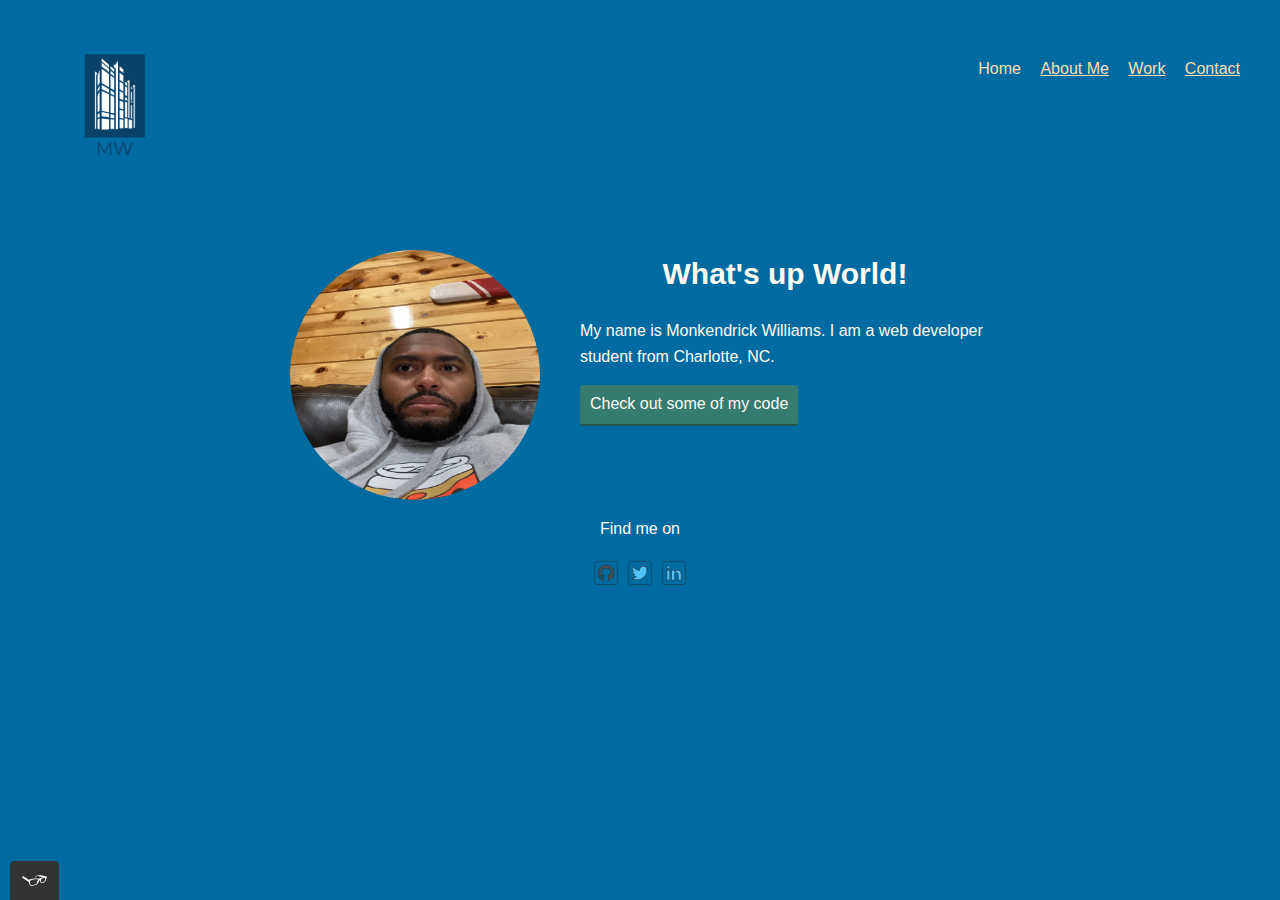
==== index.html @ 3ca0c472 "minor update" ====
<!DOCTYPE html>

<html lang='en'>

<head>
  <meta charset="utf-8">
  <title>Monkendrick Williams - Portfolio</title>
  <link rel='shortcut icon' href='img/firsticon.png'>
  <link rel="stylesheet" type="text/css" href="css/normalize.css">
  <link href="https://fonts.googleapis.com/css2?family=Trispace:wght@100&display=swap" rel="stylesheet">
  <link rel="stylesheet" type="text/css" href="css/styles.production.css">
  <meta name="viewport" content="width=device-width, initial-scale=1">
</head>

<body>

  <header class="page-header">
    <!--My logo will go here-->
    <img src="img/newlogo.png" alt="MW, initials of Monkendrick Williams" class="page-header__item" width="150"
      height="150">
    <nav class="main-navigation page-header__item">
      <ul role="menubar" class="navigation-list">
        <li role="presentation">
          <a href="index.html" role="menuitem" class="navigation-list__item navigation-list__item--active">Home</a>
        </li>
        <li role="presentation">
          <a href="aboutme.html" role="menuitem" class="navigation-list__item">About Me</a>
        </li>
        <li role="presentation">
          <a href="work.html" role="menuitem" class="navigation-list__item navigation-list__item__item">Work</a>
        </li>
        <li role="presentation">
          <a href="contact.html" role="menuitem" class="navigation-list__item">Contact</a>
        </li>
      </ul>
    </nav>
  </header>

  <div class="profile">
    <!--My photo will go here-->
    <img src="img/profile.jpeg" class="profile__portrait" alt="A personal photo of Monkendrick Williams" width="150"
      height="150">
    <h1>What's up World!</h1>
    <p>
      My name is Monkendrick Williams. I am a <span>web</span> developer student from Charlotte, NC.
    </p>
    <button type="button" onclick="window.location.href='work.html';">Check out some of my code</button>

  </div>


  <br />

  <footer class="page-footer">
    <p>Find me on</p>
    <div class="social-media">
      <a target="_blank" href="https://github.com/mcompass11"><img src="img/github_icon.svg" alt="Github"></a>
      <a target="_blank" href="https://twitter.com/MonkendrickW"><img src="img/twitter_icon.svg" alt="Twitter"></a>
      <a target="_blank" href="https://www.linkedin.com/in/monkendrick-williams-b6170ba2/"><img
          src="img/linkedin_icon.svg" alt="LinkedIn"></a>
    </div>
  </footer>
  <br />
  <br />
  <script src="tota11y.js"></script>
</body>

</html>
---- css/styles.production.css ----
/*
* Prefixed by https://autoprefixer.github.io
* PostCSS: v7.0.29,
* Autoprefixer: v9.7.6
* Browsers: last 4 version
*/

body {
    background-color: #006ba1;
    font-family: 'Lato', sans-serif;
    font-weight: 400;
    font-size: 16px;
    line-height: 1.6;
    color: #FFFAF0;
}

h1 {
    text-align: center;
    font-size: 30px;
    font-weight: 700;
}

h2 {
    font-size: 24px;
    font-weight: 700;
}

h3 {
    font-size: 18px;
    font-weight: 700;
}

a {
    color: #FFDEAD;
}

a:visited {
    /* visited link */
    color: #EEE8AA;
}

a:hover, a:focus {
    /* No underlining when hovering over a link */
    text-decoration: none;
}

a:active {
    /* selected link */
    color: #4B0082;
}

button {
    border: none;
    display: inline-block;
    font-family: inherit;
    background-color: #357b70;
    color: #FFFAF0;
    text-decoration: none;
    padding: 10px;
    border-radius: 3px;
    border-bottom: 2px solid rgba(0,0,0,0.3);
    -webkit-transition: 0.2s opacity;
    -o-transition: 0.2s opacity;
    transition: 0.2s opacity;
}

.button {
    border: none;
    display: inline-block;
    font-family: inherit;
    background-color: #357b70;
    color: #FFFAF0;
    text-decoration: none;
    padding: 10px;
    border-radius: 3px;
    border-bottom: 2px solid rgba(0,0,0,0.3);
    -webkit-transition: 0.2s opacity;
    -o-transition: 0.2s opacity;
    transition: 0.2s opacity;
}

.CV-button {
    border: none;
    display: inline-block;
    font-family: inherit;
    background-color: #357b70;
    color: #FFFAF0;
    text-decoration: none;
    padding: 10px;
    border-radius: 3px;
    border-bottom: 2px solid rgba(0,0,0,0.3);
    -webkit-transition: 0.2s opacity;
    -o-transition: 0.2s opacity;
    transition: 0.2s opacity;
}

button:hover,
button:focus,
.button:hover,
.button:focus,
.CV-button:hover,
.CV-button:focus {
    cursor: pointer;
    opacity: 0.8
}

.button_secondary {
    background-color: #e0b354;
    color: #2b2b2b;
}

.CV--button {
    position: relative;
    top: 10px;
    left: 380px;
}

.navigation-list__item--active {
    text-decoration: none;
}

.profile__portrait {
    float: left;
    width: 250px;
    height: 250px;
    margin-right: 40px;
    border-radius: 50%;
}

.page-footer {
    clear: both;
    display: -webkit-box;
    display: -ms-flexbox;
    display: flex;
    -webkit-box-orient: vertical;
    -webkit-box-direction: normal;
        -ms-flex-direction: column;
            flex-direction: column;
    text-align: center;
}

.profile {
    max-width: 700px;
    margin: 0 auto;
}

* {
    -webkit-box-sizing: border-box;
            box-sizing: border-box;
}

.page-header {
    display: -webkit-box;
    display: -ms-flexbox;
    display: flex;
    width: 100%;
    padding: 20px;
}

.page-header__item {
    margin: 20px 20px;
    -webkit-box-flex: 0;
        -ms-flex: 0 1 150px;
            flex: 0 1 150px;
}

.page-header__item:last-child {
    -webkit-box-flex: 1;
        -ms-flex-positive: 1;
            flex-grow: 1;
    text-align: right;
}

.navigation-list {
    list-style-type: none;
}

.navigation-list li {
    display: inline-block;
    margin-left: 15px;
}

.grid {
    display: -ms-grid;
    display: grid;
    -ms-grid-columns: 1fr 50px 1fr;
    grid-template-columns: 1fr 1fr;
    grid-gap: 50px;
    text-align: center;
    margin: 0 auto;
}

.grid__item {
    background-color: lightgray;
    width: 200px;
    min-height: auto;
    margin: 0;
}

.work--section {
    display: -webkit-box;
    display: -ms-flexbox;
    display: flex;
    width: 100%;
    padding: 10px;
}

.aboutme {
    text-align: center;
}.about--table {
    margin: auto;
    text-align: center;
    -ms-flex-item-align: center;
        -ms-grid-row-align: center;
        align-self: center;
}

.berlin-illustration {
    position: relative;
    top: 10px;
    left: 200px;

}

@media all and (max-width: 500px) {
    .grid {
        -ms-grid-columns: 1fr;
        grid-template-columns: 1fr;
        grid-gap: 10px;
    }
    .grid__item:last-child {
        grid-column: auto / auto;
        grid-row: auto / auto;
    }
    h1 {
        font-size: 15px;
    }
}
@media all and (min-width: 500px) and (max-width:750px) {
    .grid {
        -ms-grid-columns: 1fr 10px 1fr;
        grid-template-columns: 1fr 1fr;
        grid-gap: 10px;
    }
    .grid__item:last-child {
        grid-column: auto / auto;
        grid-row: auto / auto;
    }
    h1 {
        font-size: 15px;
    }
}
@media all and (max-width: 750px){
    /* shared code */
}
@media all and (max-width: 500px) {
    .grid {
        -ms-grid-columns: 1fr;
        grid-template-columns: 1fr;
    }
}
@media all and (min-width: 500px) and (max-width: 750px){
    .grid {
        -ms-grid-columns: 1fr 10px 1fr;
        grid-template-columns: 1fr 1fr;
    }
}
@media all and (max-width: 750px) {
    .grid {
        grid-gap: 10px;
    }
    .grid__item:last-child {
        grid-column: auto / auto;
        grid-row: auto / auto;
    }
    h1 {
        font-size: 15px;
    }
}

@-webkit-keyframes color-change {
    0% {
        fill: #edc655;
    }
    50% {
        fill: #fcffad;
    }
    100% {
        fill: #f76414;
    }
}

@keyframes color-change {
    0% {
        fill: #edc655;
    }
    50% {
        fill: #fcffad;
    }
    100% {
        fill: #f76414;
    }
}

.sun {
    /* animation: duration color-change interation-change direction timing-function */
    -webkit-animation: 4s color-change infinite alternate linear;
            animation: 4s color-change infinite alternate linear;
}

@-webkit-keyframes cloud-move {
    from {
        -webkit-transform: translate(0, 50px);
                transform: translate(0, 50px);
    }
    to {
        -webkit-transform: translate(200px, 50px);
                transform: translate(200px, 50px);
    }
}

@keyframes cloud-move {
    from {
        -webkit-transform: translate(0, 50px);
                transform: translate(0, 50px);
    }
    to {
        -webkit-transform: translate(200px, 50px);
                transform: translate(200px, 50px);
    }
}

.cloud-front {
    -webkit-animation: 30s cloud-move infinite alternate linear;
            animation: 30s cloud-move infinite alternate linear;
}

@-webkit-keyframes cloud-move-reverse {
    from {
        -webkit-transform: translate(446px, 48px);
                transform: translate(446px, 48px);
    }
    to {
        -webkit-transform: translate(100px, 48px);
                transform: translate(100px, 48px);
    }
}

@keyframes cloud-move-reverse {
    from {
        -webkit-transform: translate(446px, 48px);
                transform: translate(446px, 48px);
    }
    to {
        -webkit-transform: translate(100px, 48px);
                transform: translate(100px, 48px);
    }
}

.cloud-back {
    -webkit-animation: 34s cloud-move-reverse infinite alternate linear;
            animation: 34s cloud-move-reverse infinite alternate linear;
}
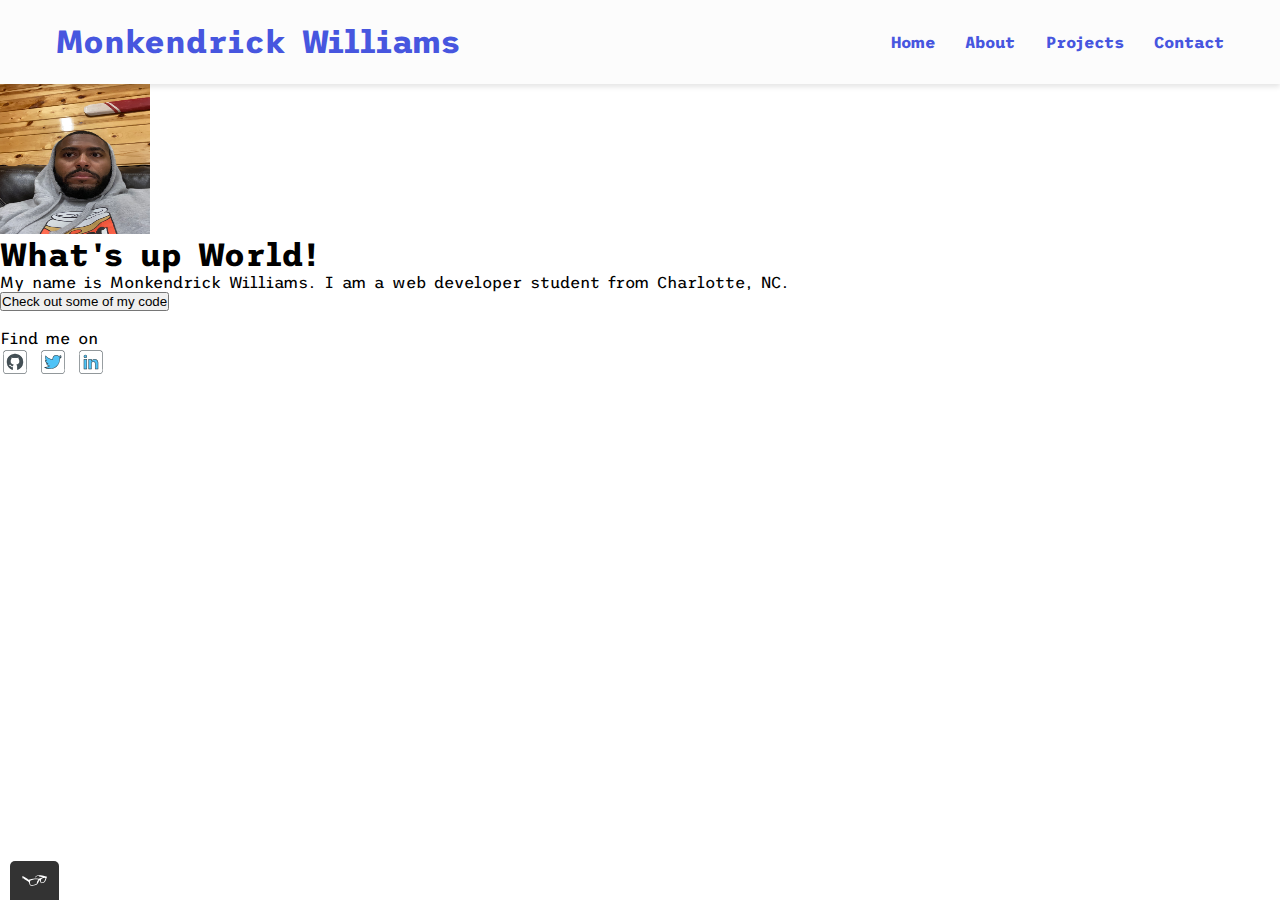
==== commit 045b6d88: "recreated navbar" ====
--- a/index.html
+++ b/index.html
@@ -4,37 +4,35 @@
 
 <head>
   <meta charset="utf-8">
-  <title>Monkendrick Williams - Portfolio</title>
+  <meta name="viewport" content="width=device-width, initial-scale=1">
   <link rel='shortcut icon' href='img/firsticon.png'>
-  <link rel="stylesheet" type="text/css" href="css/normalize.css">
+  <link rel="stylesheet" type="text/css" href="css/styles.css">
   <link href="https://fonts.googleapis.com/css2?family=Trispace:wght@100&display=swap" rel="stylesheet">
-  <link rel="stylesheet" type="text/css" href="css/styles.production.css">
-  <meta name="viewport" content="width=device-width, initial-scale=1">
+  <title>Monkendrick Williams | Web Developer</title>
 </head>
 
 <body>
-
-  <header class="page-header">
-    <!--My logo will go here-->
-    <img src="img/newlogo.png" alt="MW, initials of Monkendrick Williams" class="page-header__item" width="150"
-      height="150">
-    <nav class="main-navigation page-header__item">
-      <ul role="menubar" class="navigation-list">
-        <li role="presentation">
-          <a href="index.html" role="menuitem" class="navigation-list__item navigation-list__item--active">Home</a>
-        </li>
-        <li role="presentation">
-          <a href="aboutme.html" role="menuitem" class="navigation-list__item">About Me</a>
-        </li>
-        <li role="presentation">
-          <a href="work.html" role="menuitem" class="navigation-list__item navigation-list__item__item">Work</a>
-        </li>
-        <li role="presentation">
-          <a href="contact.html" role="menuitem" class="navigation-list__item">Contact</a>
-        </li>
-      </ul>
-    </nav>
-  </header>
+  <!--Navbar-->
+  <nav>
+    <h1>Monkendrick Williams</h1>
+    <ul role="menubar" class="navigation">
+      <li role="presentation">
+        <a href="index.html" role="menuitem" class="nav-link">Home</a>
+      </li>
+      <li role="presentation">
+        <a href="aboutme.html" role="menuitem" class="nav-link">About</a>
+      </li>
+      <li role="presentation">
+        <a href="work.html" role="menuitem" class="nav-link">Projects</a>
+      </li>
+      <li role="presentation">
+        <a href="contact.html" role="menuitem" class="nav-link">Contact</a>
+      </li>
+    </ul>
+    <button class="burger-menu" id="burger-menu">
+      <ion-icon class="bars" name="menu-outline"></ion-icon>
+    </button>
+  </nav>
 
   <div class="profile">
     <!--My photo will go here-->
@@ -44,7 +42,7 @@
     <p>
       My name is Monkendrick Williams. I am a <span>web</span> developer student from Charlotte, NC.
     </p>
-    <button type="button" onclick="window.location.href='work.html';">Check out some of my code</button>
+    <button type="button" onclick="window.location.href='aboutme.html';">Check out some of my code</button>
 
   </div>
 
--- a/css/styles.css
+++ b/css/styles.css
@@ -0,0 +1,89 @@
+@import url("https://fonts.googleapis.com/css2?family=Trispace:wght@100&display=swap");
+
+:root {
+  --font-family: "Trispace", sans-serf;
+  --normal-font: 400;
+  --bold-font: 700;
+  --bolder-font: 900;
+  --bg-color: #fcfcfc;
+  --primary-color: #4756df;
+  --secondary-color: #ff7235;
+  --primary-shadow: #8b8eaf;
+  --secondary-shadow: #a17a69;
+  --bottom-margin: 0.5rem;
+  --bottom-margin-2: 1rem;
+  --line-height: 1.7rem;
+  --transition: 0.3s;
+}
+
+html {
+  scroll-behavior: smooth;
+}
+
+* {
+  margin: 0;
+  padding: 0;
+  box-sizing: border-box;
+}
+
+ul {
+  list-style-type: none;
+}
+
+a {
+  text-decoration: none;
+  color: var(--primary-color);
+}
+
+a:hover {
+  color: var(--secondary-color);
+}
+
+body {
+  font-family: var(--font-family);
+}
+
+nav {
+  position: sticky;
+  top: 0;
+  left: 0;
+  z-index: 1;
+  display: flex;
+  align-items: center;
+  justify-content: space-between;
+  padding: 1.5rem 3.5rem;
+  background-color: var(--bg-color);
+  box-shadow: 0 3px 5px rgba(0, 0, 0, 0.1);
+}
+
+nav h1 {
+  color: var(--primary-color);
+}
+
+nav a {
+  color: var(--primary-color);
+  transition: var(--transition);
+}
+
+nav a:hover {
+  color: var(--secondary-color);
+  border-bottom: 2px solid var(--secondary-color);
+}
+
+nav ul {
+  display: flex;
+  gap: 1.9rem;
+}
+
+nav ul li {
+  font-weight: var(--bold-font);
+}
+
+.burger-menu {
+  color: var(--primary-color);
+  font-size: 2rem;
+  border: 0;
+  background-color: transparent;
+  cursor: pointer;
+  display: none;
+}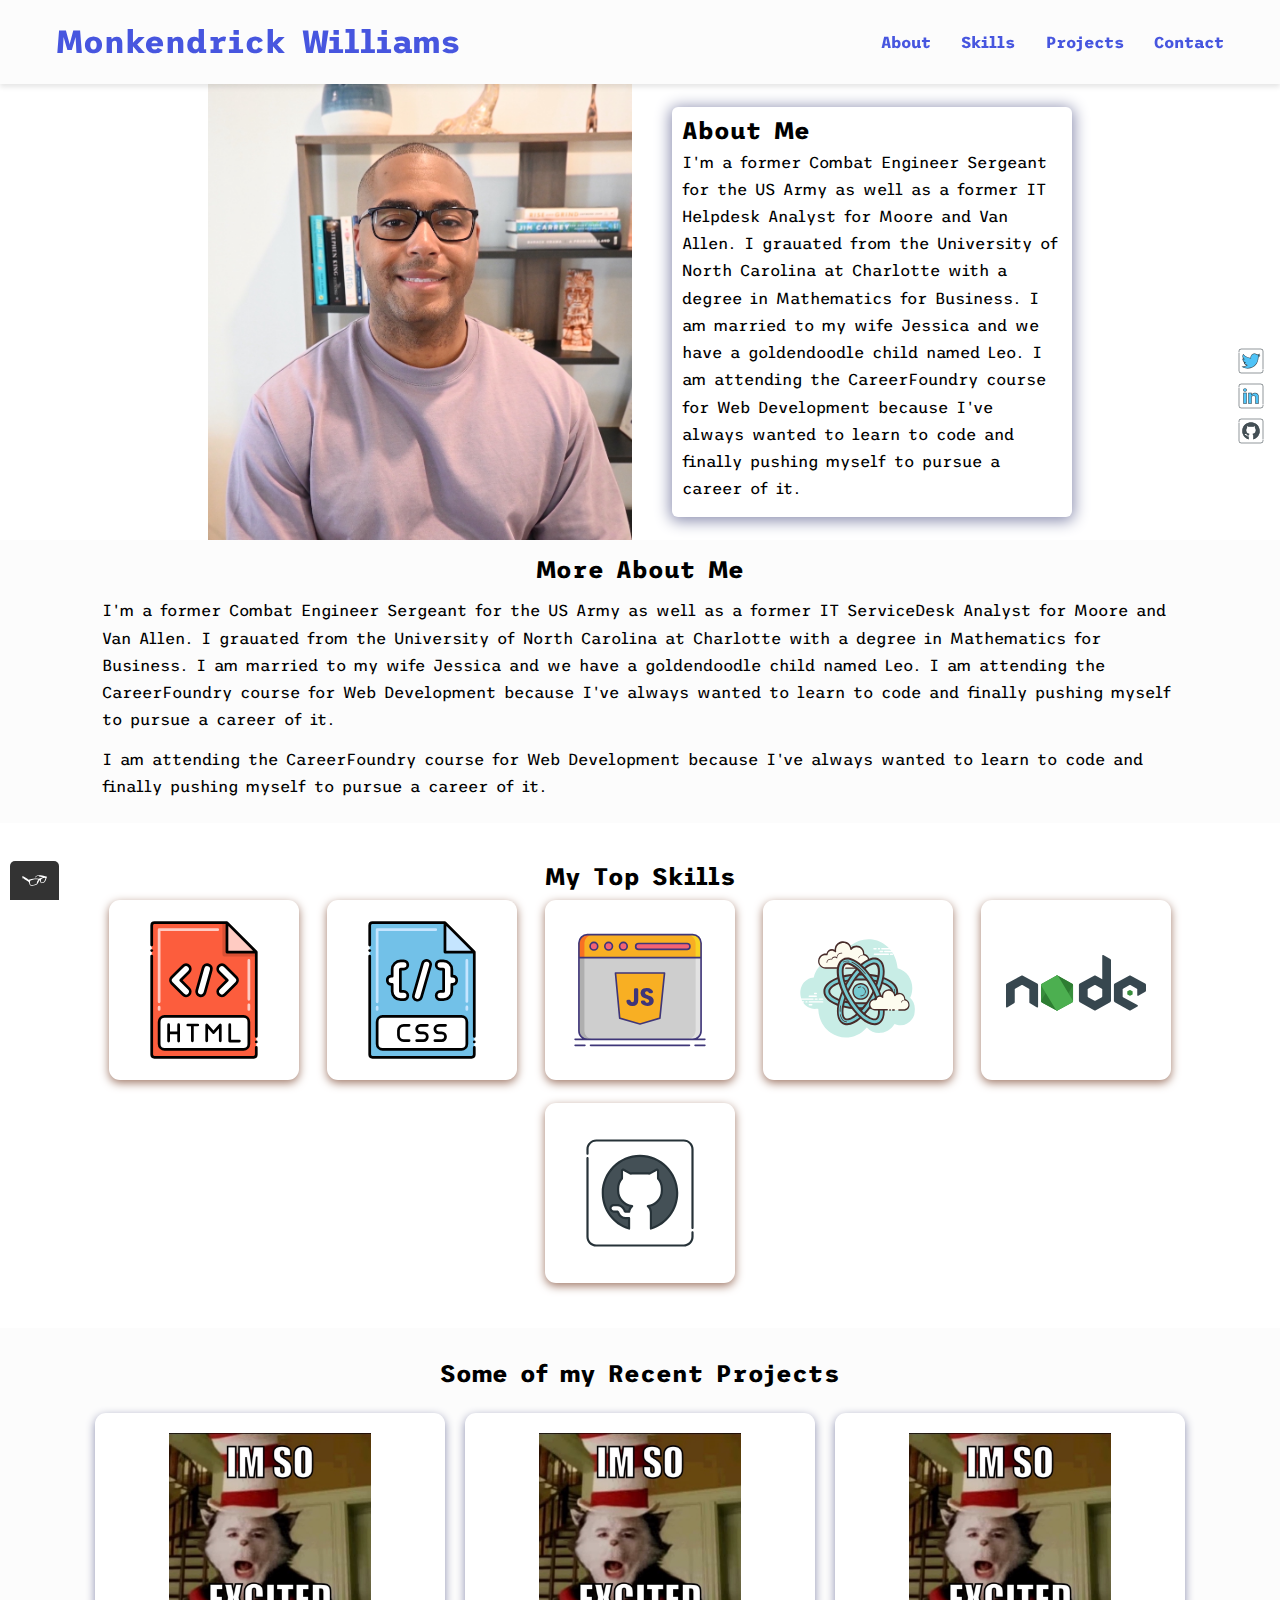
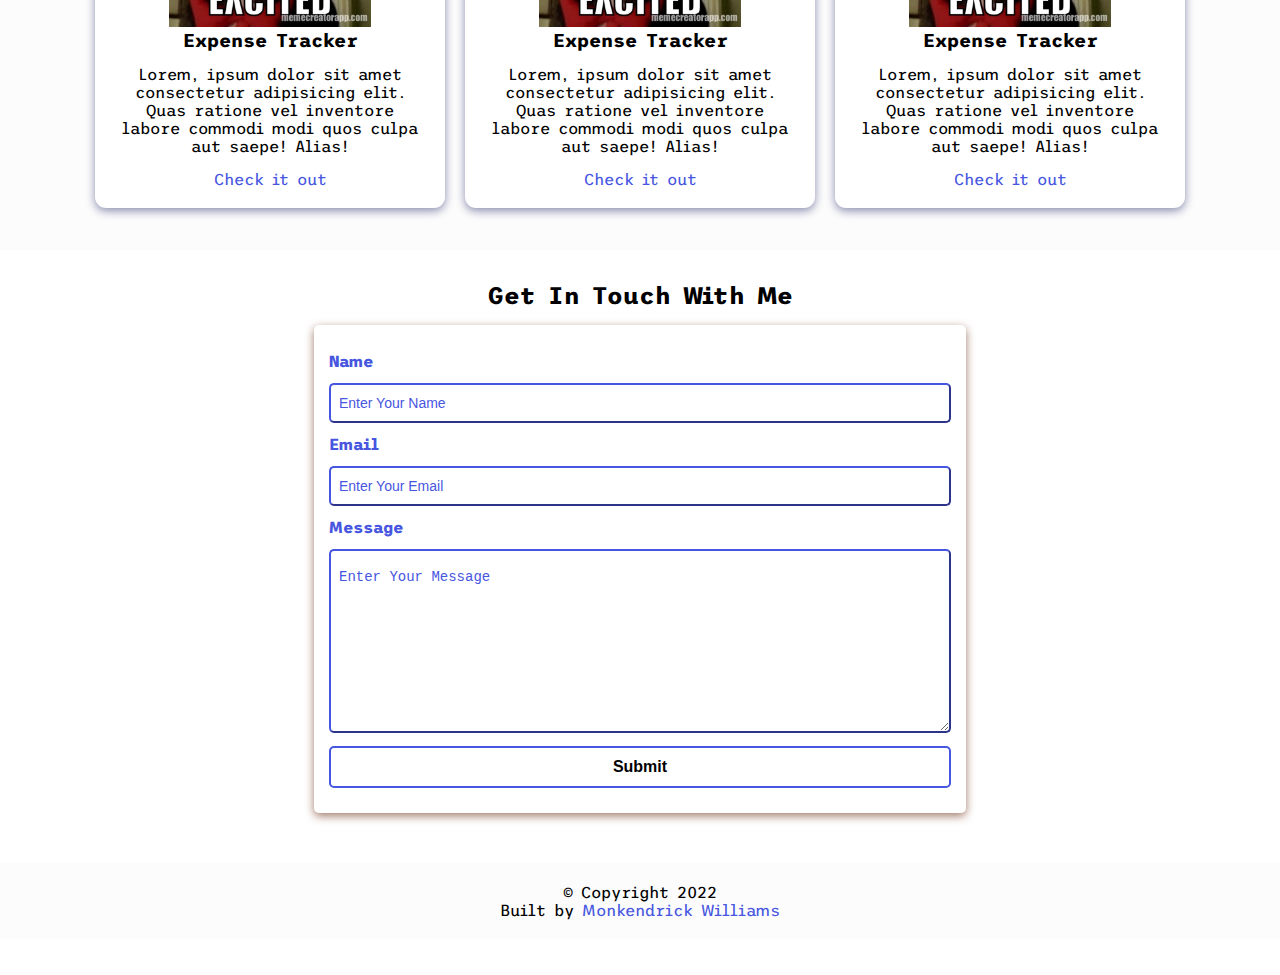
==== commit 45248358: "portfolio overhaul" ====
--- a/index.html
+++ b/index.html
@@ -16,17 +16,17 @@
   <nav>
     <h1>Monkendrick Williams</h1>
     <ul role="menubar" class="navigation">
-      <li role="presentation">
-        <a href="index.html" role="menuitem" class="nav-link">Home</a>
+      <li>
+        <a href="#about" class="nav-link">About</a>
       </li>
-      <li role="presentation">
-        <a href="aboutme.html" role="menuitem" class="nav-link">About</a>
+      <li>
+        <a href="#skills" class="nav-link">Skills</a>
       </li>
-      <li role="presentation">
-        <a href="work.html" role="menuitem" class="nav-link">Projects</a>
+      <li>
+        <a href="#projects" class="nav-link">Projects</a>
       </li>
-      <li role="presentation">
-        <a href="contact.html" role="menuitem" class="nav-link">Contact</a>
+      <li>
+        <a href="#contact" class="nav-link">Contact</a>
       </li>
     </ul>
     <button class="burger-menu" id="burger-menu">
@@ -34,29 +34,138 @@
     </button>
   </nav>
 
-  <div class="profile">
-    <!--My photo will go here-->
-    <img src="img/profile.jpeg" class="profile__portrait" alt="A personal photo of Monkendrick Williams" width="150"
-      height="150">
-    <h1>What's up World!</h1>
+  <section class="hero" id="about">
+    <img src="img/mypic.jpg" alt="john-doe" loading="lazy" class="hero-img" />
+    <div class="bio animate__animated animate__shakeX">
+      <h2 class="bio-title">About Me</h2>
+      <p class="bio-text">
+        I'm a former Combat Engineer Sergeant for the US Army as well as a former IT Helpdesk Analyst
+        for Moore and Van Allen. I grauated from the University of North Carolina at Charlotte
+        with a degree in Mathematics for Business. I am married to my wife Jessica and we have a
+        goldendoodle child named Leo. I am attending the CareerFoundry course for Web Development
+        because I've always wanted to learn to code and finally pushing
+        myself to pursue a career of it.
+      </p>
+    </div>
+  </section>
+
+  <section class="more-about">
+    <h2>More About Me</h2>
     <p>
-      My name is Monkendrick Williams. I am a <span>web</span> developer student from Charlotte, NC.
+      I'm a former Combat Engineer Sergeant for the US Army as well as a former IT ServiceDesk Analyst
+      for Moore and Van Allen. I grauated from the University of North Carolina at Charlotte
+      with a degree in Mathematics for Business. I am married to my wife Jessica and we have a
+      goldendoodle child named Leo. I am attending the CareerFoundry course for Web Development
+      because I've always wanted to learn to code and finally pushing
+      myself to pursue a career of it.
     </p>
-    <button type="button" onclick="window.location.href='aboutme.html';">Check out some of my code</button>
+    <p>
+      I am attending the CareerFoundry course for Web Development
+      because I've always wanted to learn to code and finally pushing
+      myself to pursue a career of it.
+    </p>
+  </section>
 
+  <section class="skills" id="skills">
+    <h2 class="skill-header">My Top Skills</h2>
+
+    <div class="skills-wrapper">
+      <div class="first-set animate__animated animate__pulse">
+        <img src="img/icons8-html.svg" alt="" loading="lazy" class="icon icon-card" />
+        <img src="img/icons8-css.svg" alt="" loading="lazy" class="icon icon-card" />
+        <img src="img/icons8-js-file.svg" alt="" loading="lazy" class="icon icon-card" />
+        <img src="img/icons8-react.svg" alt="" loading="lazy" class="icon icon-card" />
+        <img src="img/icons8-nodejs.svg" alt="" loading="lazy" class="icon icon-card" />
+        <img src="img/github_icon.svg" alt="" loading="lazy" class="icon icon-card" />
+      </div>
+    </div>
+  </section>
+
+  <section class="projects" id="projects">
+    <h2 class="projects-title">Some of my Recent Projects</h2>
+    <div class="projects-container">
+      <div class="project-container project-card">
+        <img src="img/catinhat.jpeg" alt="" loading="lazy" class="project-pic" />
+        <h3 class="project-title">Expense Tracker</h3>
+        <p class="project-details">
+          Lorem, ipsum dolor sit amet consectetur adipisicing elit. Quas
+          ratione vel inventore labore commodi modi quos culpa aut saepe!
+          Alias!
+        </p>
+        <a href="#" target="_blank" class="project-link">Check it out</a>
+      </div>
+      <div class="project-container project-card">
+        <img src="img/catinhat.jpeg" alt="" loading="lazy" class="project-pic" />
+        <h3 class="project-title">Expense Tracker</h3>
+        <p class="project-details">
+          Lorem, ipsum dolor sit amet consectetur adipisicing elit. Quas
+          ratione vel inventore labore commodi modi quos culpa aut saepe!
+          Alias!
+        </p>
+        <a href="#" target="_blank" class="project-link">Check it out</a>
+      </div>
+      <div class="project-container project-card">
+        <img src="img/catinhat.jpeg" alt="" loading="lazy" class="project-pic" />
+        <h3 class="project-title">Expense Tracker</h3>
+        <p class="project-details">
+          Lorem, ipsum dolor sit amet consectetur adipisicing elit. Quas
+          ratione vel inventore labore commodi modi quos culpa aut saepe!
+          Alias!
+        </p>
+        <a href="#" target="_blank" class="project-link">Check it out</a>
+      </div>
+    </div>
+  </section>
+
+  <section class="contact" id="contact">
+    <h2>Get In Touch With Me</h2>
+    <div class="contact-form-container">
+      <div class="contact-form">
+        <form action="https://formspree.io/f/xyylngw" method="POST">
+          <div class="form-control">
+            <label for="name">Name</label>
+            <input type="text" id="name" name="sender-name" placeholder="Enter Your Name" class="input-field"
+              required />
+          </div>
+          <div class="form-control">
+            <label for="email">Email</label>
+            <input type="email" id="email" name="sender-email" placeholder="Enter Your Email" class="input-field"
+              required />
+          </div>
+          <div class="form-control">
+            <label for="message">Message</label>
+            <textarea id="message" cols="60" rows="10" placeholder="Enter Your Message" name="message"
+              class="input-field" required></textarea>
+          </div>
+          <input type="submit" value="Submit" id="submit-btn" class="submit-btn" />
+        </form>
+      </div>
+    </div>
+  </section>
+
+  <div class="socials">
+    <a target="_blank" href="https://twitter.com/MonkendrickW">
+      <img src="img/twitter_icon.svg" alt="Twitter" loading="lazy" class="socicon" />
+    </a>
+    <a target="_blank" href="https://www.linkedin.com/in/monkendrick-williams-b6170ba2/">
+      <img src="img/linkedin_icon.svg" alt="Linkedin" loading="lazy" class="socicon" />
+    </a>
+    <a target="_blank" href="https://github.com/mcompass11">
+      <img src="img/github_icon.svg" alt="Github" loading="lazy" class="socicon" />
+    </a>
   </div>
 
 
   <br />
 
-  <footer class="page-footer">
-    <p>Find me on</p>
-    <div class="social-media">
-      <a target="_blank" href="https://github.com/mcompass11"><img src="img/github_icon.svg" alt="Github"></a>
-      <a target="_blank" href="https://twitter.com/MonkendrickW"><img src="img/twitter_icon.svg" alt="Twitter"></a>
-      <a target="_blank" href="https://www.linkedin.com/in/monkendrick-williams-b6170ba2/"><img
-          src="img/linkedin_icon.svg" alt="LinkedIn"></a>
-    </div>
+  <footer>
+    <p class="copy">&copy; Copyright 2022</p>
+    <p class="copy">
+      Built by
+      <a target="_blank" href="https://twitter.com/MonkendrickW">
+        Monkendrick Williams
+      </a>
+    </p>
   </footer>
   <br />
   <br />
--- a/css/styles.css
+++ b/css/styles.css
@@ -86,4 +86,202 @@
   background-color: transparent;
   cursor: pointer;
   display: none;
+}
+
+.hero {
+  display: flex;
+  align-items: center;
+  justify-content: center;
+  gap: 2.5rem;
+  max-width: 68.75rem;
+  margin: auto;
+}
+
+.hero img {
+  height: 28.5rem;
+  width: 26.5rem;
+}
+
+.bio {
+  width: 25rem;
+  padding: 0.625rem;
+  border-radius: 6px;
+  box-shadow: 0px 2px 15px 2px var(--primary-shadow);
+}
+
+.bio h1 {
+  margin-bottom: var(--bottom-margin);
+}
+
+.bio p {
+  line-height: var(--line-height);
+  padding: 0.3rem 0;
+}
+
+.more-about {
+  background-color: var(--bg-color);
+  padding: 1rem 6rem;
+}
+
+.more-about h2 {
+  margin-bottom: var(--bottom-margin);
+  text-align: center;
+}
+
+.more-about p {
+  line-height: var(--line-height);
+  padding: 0.4rem;
+}
+
+.skills {
+  max-width: 68.75rem;
+  margin: auto;
+  text-align: center;
+  margin-top: 2.5rem;
+}
+
+.skills-header {
+  margin-bottom: 1rem;
+}
+
+.skills-wrapper img {
+  padding: 1.25rem;
+}
+
+.icon {
+  width: 11.875rem;
+  height: 11.25rem;
+}
+
+.icon-card {
+  background-color: #fff;
+  border-radius: 11px;
+  box-shadow: 0 3px 10px var(--secondary-shadow);
+  padding: 20px;
+  margin: 10px;
+}
+
+.projects {
+  background-color: var(--bg-color);
+  padding: 32px 0;
+  margin-top: 2rem;
+}
+
+.project-pic {
+  width: 65%;
+  height: 60%;
+}
+
+.projects-container {
+  display: flex;
+  align-items: center;
+  justify-content: center;
+}
+
+.projects-title {
+  text-align: center;
+  margin-bottom: 1rem;
+}
+
+.project-container {
+  text-align: center;
+  width: 21.875rem;
+  padding: 1rem;
+}
+
+.project-container p {
+  padding: 0.4rem;
+}
+
+.project-title {
+  margin-bottom: var(--bottom-margin);
+}
+
+.project-details {
+  margin-bottom: var(--bottom-margin);
+}
+
+.project-card {
+  background-color: #fff;
+  border-radius: 11px;
+  box-shadow: 0 3px 10px var(--primary-shadow);
+  padding: 20px;
+  margin: 10px;
+}
+
+.contact {
+  margin-top: 2rem;
+}
+
+.contact h2 {
+  text-align: center;
+  margin-bottom: var(--bottom-margin-2);
+}
+
+.contact-form-container {
+  max-width: 40.75rem;
+  margin: 0 auto;
+  padding: 0.938rem;
+  border-radius: 5px;
+  box-shadow: 0 3px 10px var(--secondary-shadow);
+}
+
+.contact-form-container label {
+  line-height: 2.7em;
+  font-weight: var(--bold-font);
+  color: var(--primary-color);
+}
+
+.contact-form-container .input-field {
+  width: 100%;
+  padding-top: 10px;
+  padding-bottom: 10px;
+  border-radius: 5px;
+  border: none;
+  border: 2px outset var(--primary-color);
+  font-size: 0.875rem;
+  outline: none;
+}
+
+.input-field::placeholder {
+  padding: 0.5rem;
+  color: var(--primary-color);
+}
+
+.submit-btn {
+  width: 100%;
+  padding: 10px;
+  margin: 10px 0;
+  background-color: #fff;
+  border: 2px solid var(--primary-color);
+  border-radius: 5px;
+  font-size: 1rem;
+  font-weight: var(--bold-font);
+  transition: var(--transition);
+}
+
+.submit-btn:hover {
+  background-color: var(--primary-color);
+  border: 2px solid var(--primary-color);
+  cursor: pointer;
+}
+
+.socials {
+  display: flex;
+  flex-direction: column;
+  position: fixed;
+  right: 1%;
+  bottom: 50%;
+}
+
+.socicon {
+  width: 2rem;
+  height: 2rem;
+}
+
+footer {
+  background-color: var(--bg-color);
+  padding: 1.25rem;
+  text-align: center;
+  margin: 2rem 0 0;
 }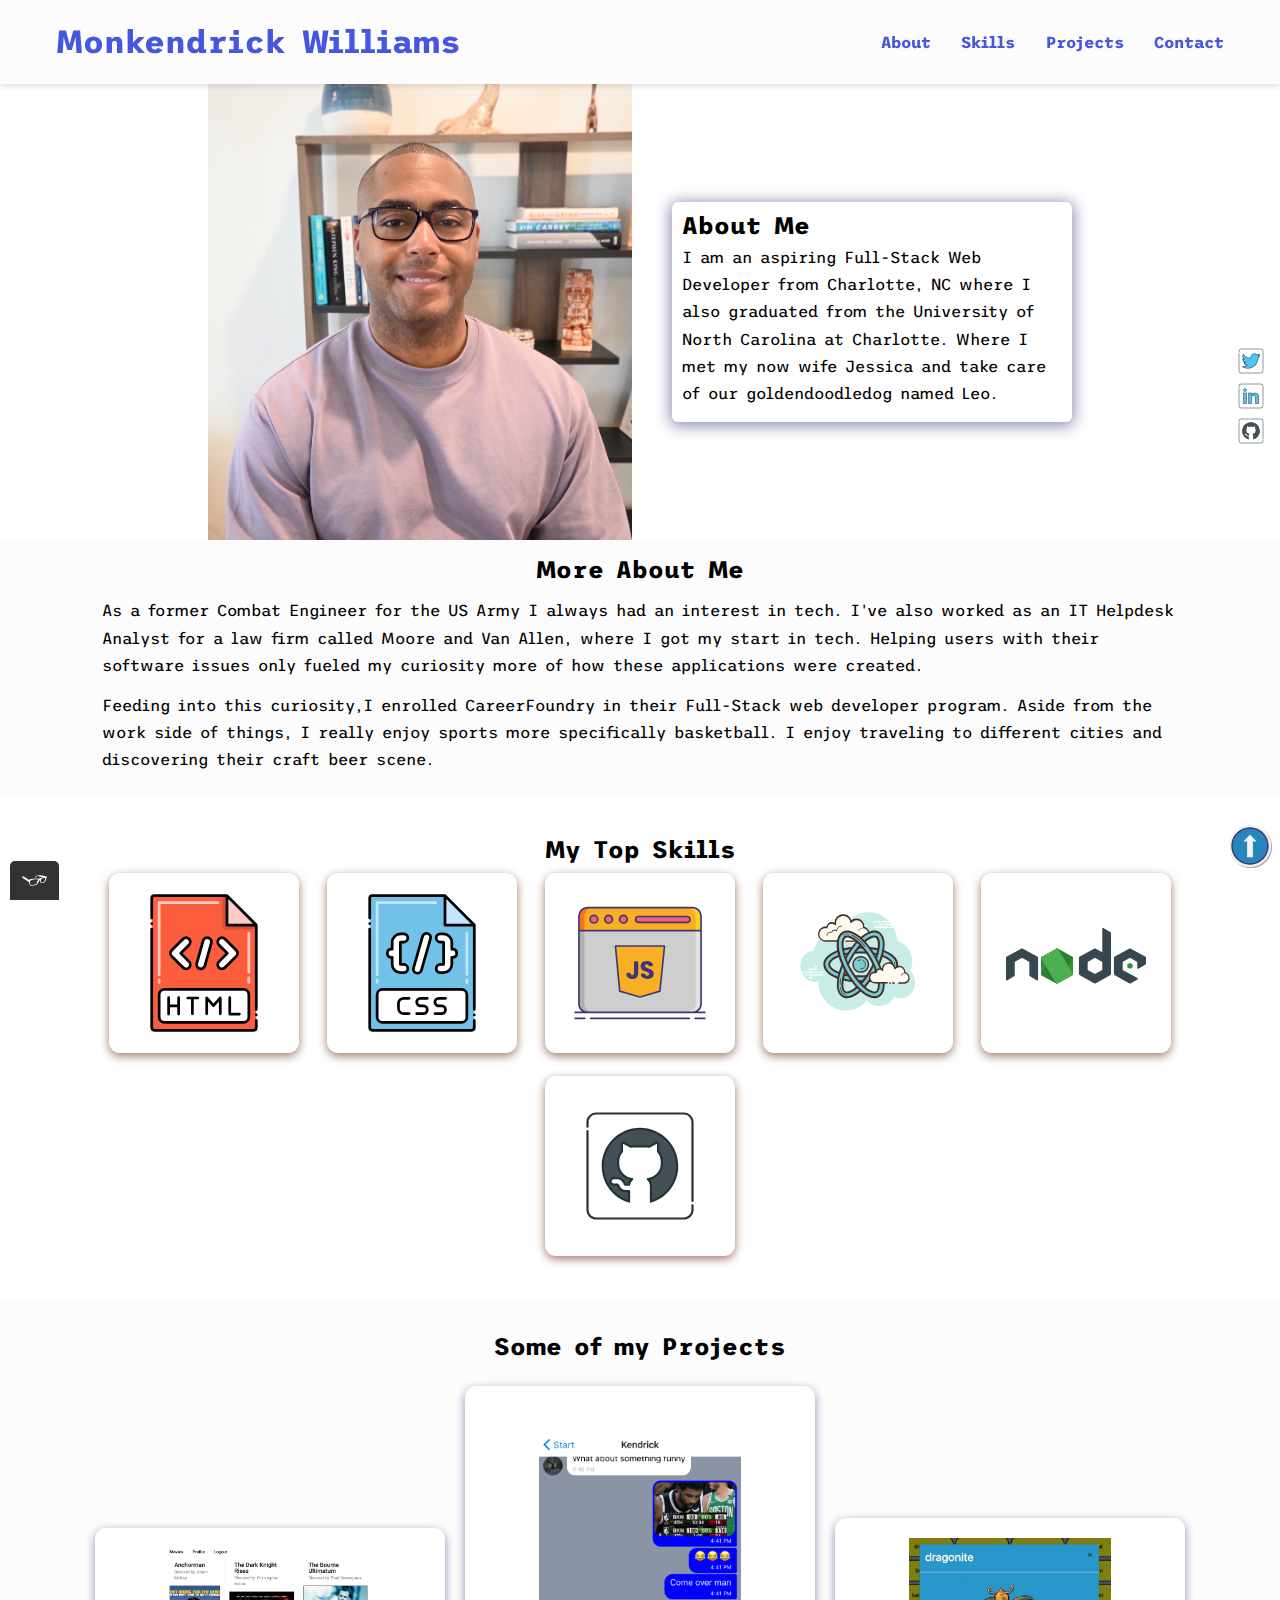
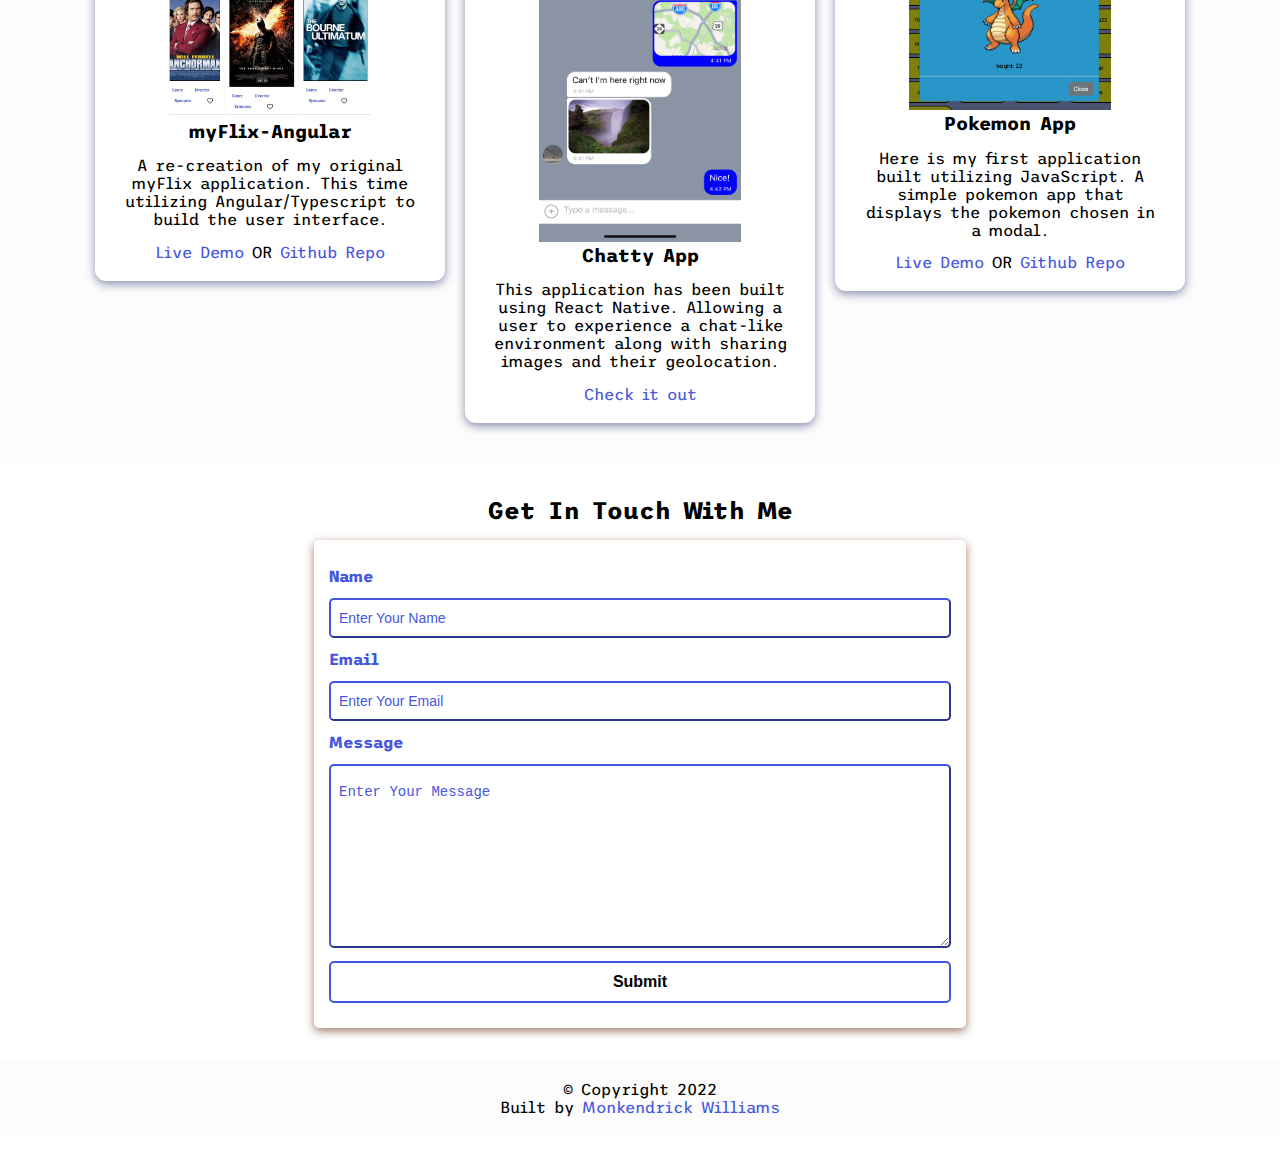
==== commit 987ad49c: "updated about me" ====
--- a/index.html
+++ b/index.html
@@ -15,7 +15,7 @@
   <!--Navbar-->
   <nav>
     <h1>Monkendrick Williams</h1>
-    <ul role="menubar" class="navigation">
+    <ul class="navigation">
       <li>
         <a href="#about" class="nav-link">About</a>
       </li>
@@ -35,16 +35,13 @@
   </nav>
 
   <section class="hero" id="about">
-    <img src="img/mypic.jpg" alt="john-doe" loading="lazy" class="hero-img" />
+    <img src="img/mypic.jpg" alt="my-photo" loading="lazy" class="hero-img" />
     <div class="bio animate__animated animate__shakeX">
       <h2 class="bio-title">About Me</h2>
       <p class="bio-text">
-        I'm a former Combat Engineer Sergeant for the US Army as well as a former IT Helpdesk Analyst
-        for Moore and Van Allen. I grauated from the University of North Carolina at Charlotte
-        with a degree in Mathematics for Business. I am married to my wife Jessica and we have a
-        goldendoodle child named Leo. I am attending the CareerFoundry course for Web Development
-        because I've always wanted to learn to code and finally pushing
-        myself to pursue a career of it.
+        I am an aspiring Full-Stack Web Developer from Charlotte, NC where I also graduated from the
+        University of North Carolina at Charlotte. Where I met my now wife Jessica and take care of our
+        goldendoodledog named Leo.
       </p>
     </div>
   </section>
@@ -52,17 +49,15 @@
   <section class="more-about">
     <h2>More About Me</h2>
     <p>
-      I'm a former Combat Engineer Sergeant for the US Army as well as a former IT ServiceDesk Analyst
-      for Moore and Van Allen. I grauated from the University of North Carolina at Charlotte
-      with a degree in Mathematics for Business. I am married to my wife Jessica and we have a
-      goldendoodle child named Leo. I am attending the CareerFoundry course for Web Development
-      because I've always wanted to learn to code and finally pushing
-      myself to pursue a career of it.
+      As a former Combat Engineer for the US Army I always had an interest in tech.
+      I've also worked as an IT Helpdesk Analyst for a law firm called Moore and Van Allen, where I got my start
+      in tech. Helping users with their software issues only fueled my curiosity more of how these applications
+      were created.
     </p>
     <p>
-      I am attending the CareerFoundry course for Web Development
-      because I've always wanted to learn to code and finally pushing
-      myself to pursue a career of it.
+      Feeding into this curiosity,I enrolled CareerFoundry in their Full-Stack web developer program.
+      Aside from the work side of things, I really enjoy sports more specifically basketball. I enjoy traveling to
+      different cities and discovering their craft beer scene.
     </p>
   </section>
 
@@ -82,37 +77,39 @@
   </section>
 
   <section class="projects" id="projects">
-    <h2 class="projects-title">Some of my Recent Projects</h2>
+    <h2 class="projects-title">Some of my Projects</h2>
     <div class="projects-container">
       <div class="project-container project-card">
-        <img src="img/catinhat.jpeg" alt="" loading="lazy" class="project-pic" />
-        <h3 class="project-title">Expense Tracker</h3>
+        <img src="img/myFlix-Angular.png" alt="" loading="lazy" class="project-pic" />
+        <h3 class="project-title">myFlix-Angular</h3>
         <p class="project-details">
-          Lorem, ipsum dolor sit amet consectetur adipisicing elit. Quas
-          ratione vel inventore labore commodi modi quos culpa aut saepe!
-          Alias!
+          A re-creation of my original myFlix application. This time utilizing Angular/Typescript to build the user
+          interface.
         </p>
-        <a href="#" target="_blank" class="project-link">Check it out</a>
+        <a href="https://mcompass11.github.io/myFlix-Angular-client/" target="_blank" class="project-link">Live Demo</a>
+        OR
+        <a href="https://github.com/mcompass11/myFlix-Angular-client" target="_blank" class="project-link">Github
+          Repo</a>
       </div>
       <div class="project-container project-card">
-        <img src="img/catinhat.jpeg" alt="" loading="lazy" class="project-pic" />
-        <h3 class="project-title">Expense Tracker</h3>
+        <img src="img/Chatty.PNG" alt="" loading="lazy" class="project-pic" />
+        <h3 class="project-title">Chatty App</h3>
         <p class="project-details">
-          Lorem, ipsum dolor sit amet consectetur adipisicing elit. Quas
-          ratione vel inventore labore commodi modi quos culpa aut saepe!
-          Alias!
+          This application has been built using React Native. Allowing a user to experience a chat-like environment
+          along with sharing images and their geolocation.
         </p>
-        <a href="#" target="_blank" class="project-link">Check it out</a>
+        <a href="https://github.com/mcompass11/Chatty" target="_blank" class="project-link">Check it out</a>
       </div>
       <div class="project-container project-card">
-        <img src="img/catinhat.jpeg" alt="" loading="lazy" class="project-pic" />
-        <h3 class="project-title">Expense Tracker</h3>
+        <img src="img/pokemon.png" alt="" loading="lazy" class="project-pic" />
+        <h3 class="project-title">Pokemon App</h3>
         <p class="project-details">
-          Lorem, ipsum dolor sit amet consectetur adipisicing elit. Quas
-          ratione vel inventore labore commodi modi quos culpa aut saepe!
-          Alias!
+          Here is my first application built utilizing JavaScript. A simple pokemon app that displays the pokemon chosen
+          in a modal.
         </p>
-        <a href="#" target="_blank" class="project-link">Check it out</a>
+        <a href="https://mcompass11.github.io/My-1st-App/" target="_blank" class="project-link">Live Demo</a>
+        OR
+        <a href="https://github.com/mcompass11/My-1st-App" target="_blank" class="project-link">Github Repo</a>
       </div>
     </div>
   </section>
@@ -121,7 +118,7 @@
     <h2>Get In Touch With Me</h2>
     <div class="contact-form-container">
       <div class="contact-form">
-        <form action="https://formspree.io/f/xyylngw" method="POST">
+        <form action="https://formspree.io/f/xzboykpd" method="POST">
           <div class="form-control">
             <label for="name">Name</label>
             <input type="text" id="name" name="sender-name" placeholder="Enter Your Name" class="input-field"
@@ -155,8 +152,9 @@
     </a>
   </div>
 
-
-  <br />
+  <i class="scroll-up" id="scroll-up">
+    <img src="img/icons8-upward-arrow.svg" class="socicon up-arrow" alt="scroll-up" />
+  </i>
 
   <footer>
     <p class="copy">&copy; Copyright 2022</p>
@@ -169,6 +167,7 @@
   </footer>
   <br />
   <br />
+  <script src="js/index.js"></script>
   <script src="tota11y.js"></script>
 </body>
 
--- a/css/styles.css
+++ b/css/styles.css
@@ -100,6 +100,7 @@
 .hero img {
   height: 28.5rem;
   width: 26.5rem;
+
 }
 
 .bio {
@@ -284,4 +285,114 @@
   padding: 1.25rem;
   text-align: center;
   margin: 2rem 0 0;
+}
+
+.scroll-up {
+  position: fixed;
+  right: 0.5%;
+  bottom: 3%;
+  cursor: pointer;
+}
+
+.up-arrow {
+  width: 3rem;
+  height: 3rem;
+}
+
+@media screen and (max-width: 720px) {
+  /*changes reflects on screen with a width of 720px and below*/
+
+  nav {
+    padding: 1.5rem 1rem;
+  }
+
+  nav ul {
+    position: fixed;
+    background-color: var(--bg-color);
+    flex-direction: column;
+    top: 86px;
+    left: 10%;
+    width: 80%;
+    text-align: center;
+    transform: translate(120%);
+    transition: transform 0.5s ease-in;
+  }
+
+  nav ul li {
+    margin: 8px;
+  }
+
+  .burger-menu {
+    display: block;
+  }
+
+  nav ul.show {
+    transform: translateX(0);
+  }
+
+  .hero {
+    margin-top: -4rem;
+    flex-direction: column;
+    gap: 0;
+  }
+
+  .hero img {
+    height: 37.5rem;
+    width: 30rem;
+  }
+
+  .bio {
+    margin-top: -7rem;
+    width: 20.5rem;
+  }
+
+  .more-about {
+    margin-top: 2rem;
+    padding: 1rem 3.5rem;
+  }
+
+  .more-about h2 {
+    text-align: center;
+  }
+
+  .more-about p {
+    text-align: justify;
+  }
+
+  .icon {
+    width: 5.875rem;
+    height: 5.25rem;
+  }
+
+  .projects-container {
+    flex-direction: column;
+  }
+
+  .project-container {
+    width: 20.875rem;
+  }
+
+  .contact-form-container {
+    max-width: 23.75rem;
+  }
+
+}
+
+@media screen and (max-width: 420px) {
+  .hero img {
+    height: 37.5rem;
+    width: 23rem;
+  }
+
+  .bio {
+    width: 18.3rem;
+  }
+
+  .project-container {
+    width: 17.875rem;
+  }
+
+  .contact-form-container {
+    max-width: 17.75rem;
+  }
 }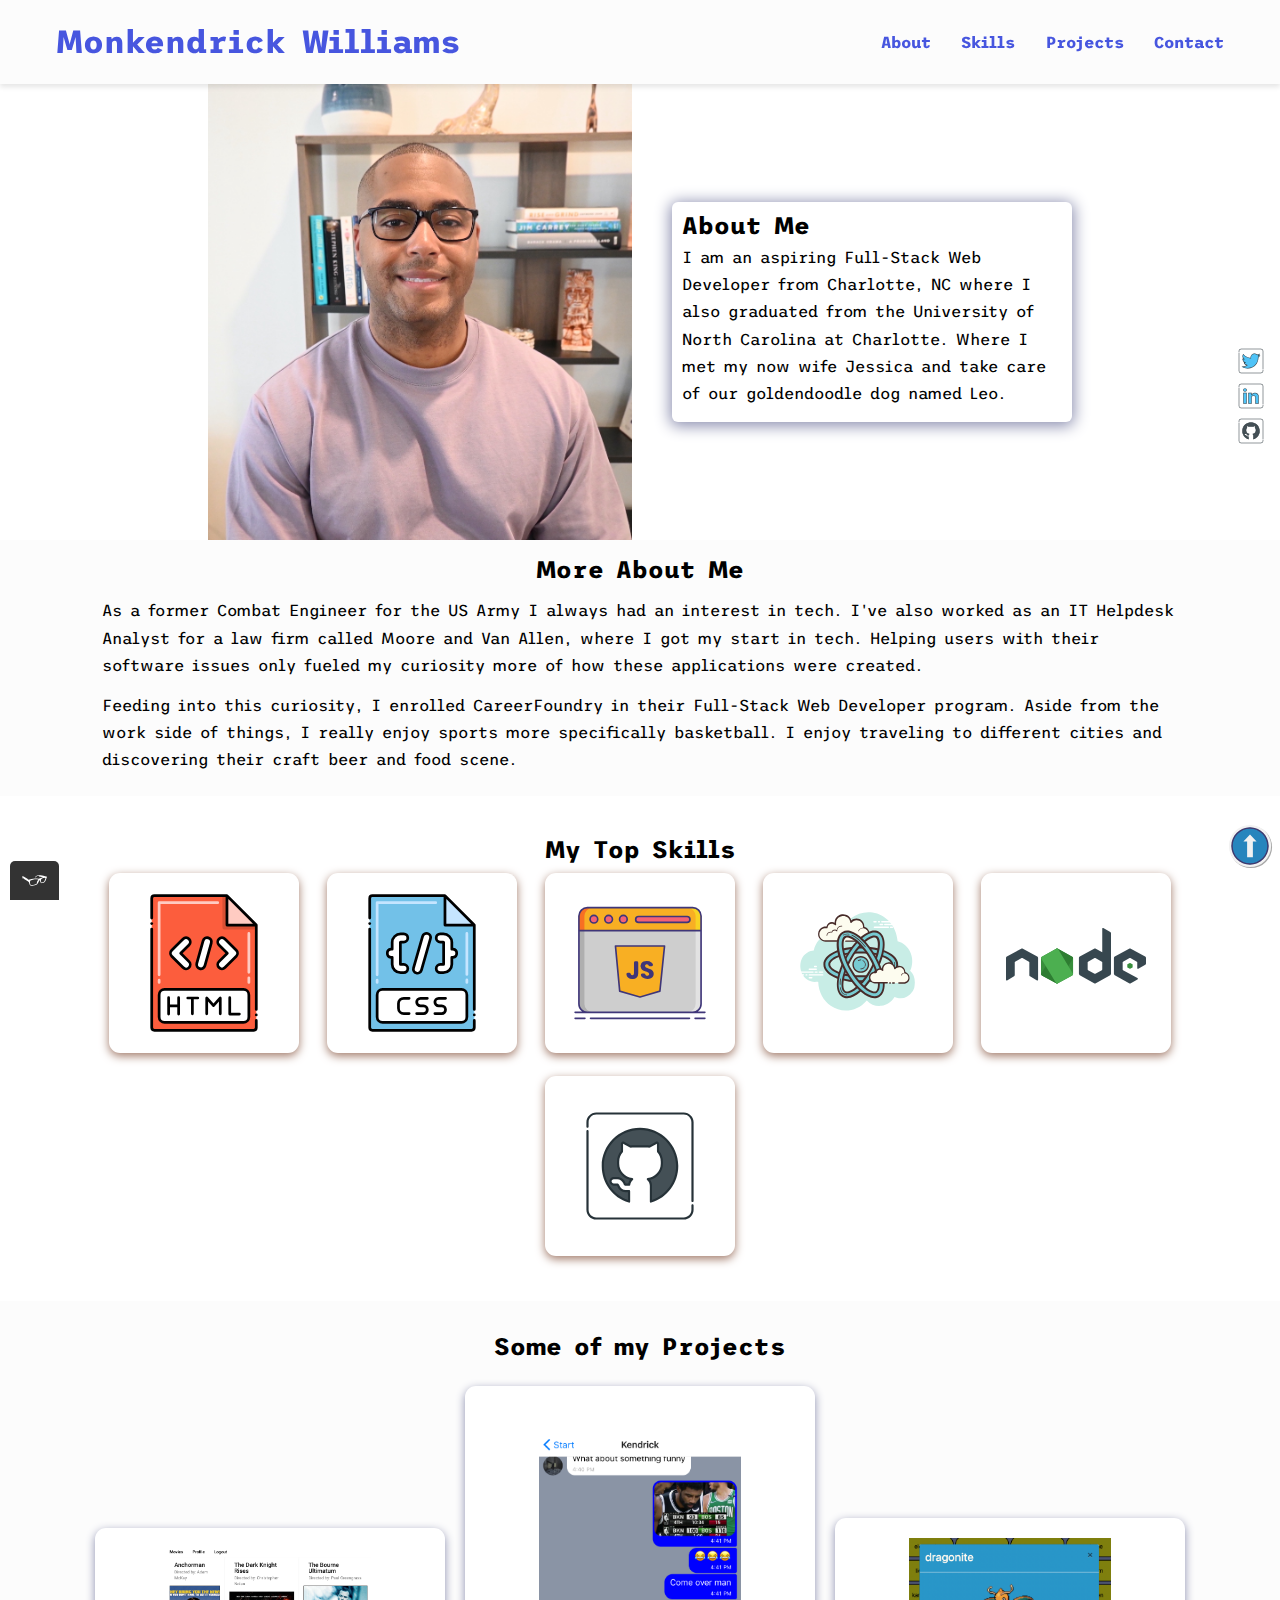
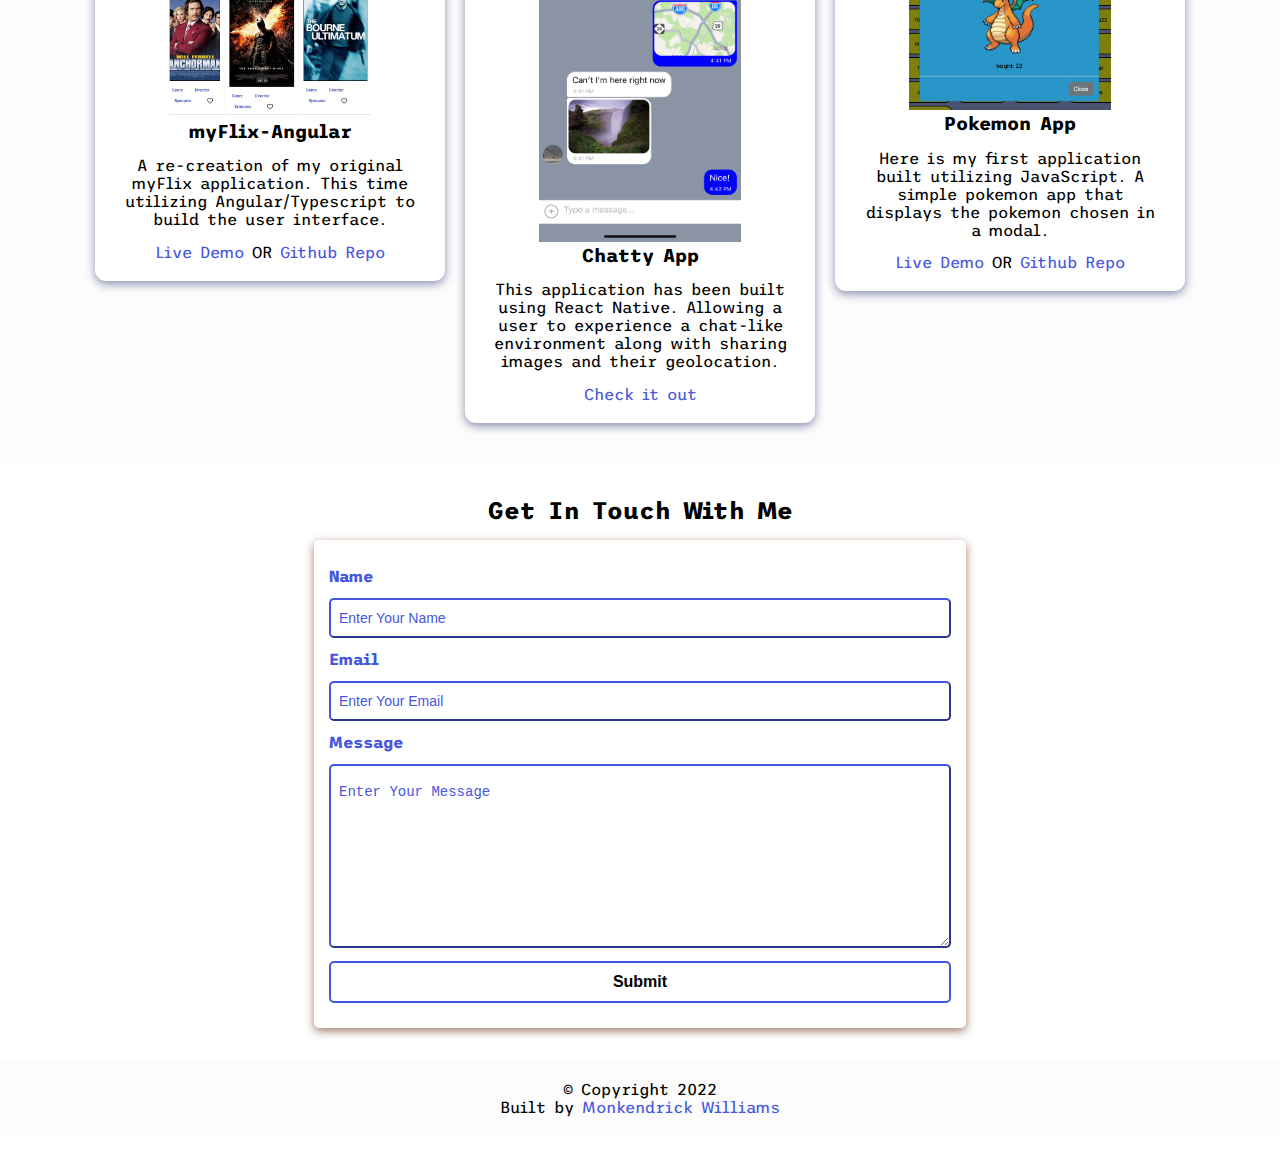
==== commit 8e93c8bd: "corrected grammatical spacing" ====
--- a/index.html
+++ b/index.html
@@ -41,7 +41,7 @@
       <p class="bio-text">
         I am an aspiring Full-Stack Web Developer from Charlotte, NC where I also graduated from the
         University of North Carolina at Charlotte. Where I met my now wife Jessica and take care of our
-        goldendoodledog named Leo.
+        goldendoodle dog named Leo.
       </p>
     </div>
   </section>
@@ -55,9 +55,9 @@
       were created.
     </p>
     <p>
-      Feeding into this curiosity,I enrolled CareerFoundry in their Full-Stack web developer program.
+      Feeding into this curiosity, I enrolled CareerFoundry in their Full-Stack Web Developer program.
       Aside from the work side of things, I really enjoy sports more specifically basketball. I enjoy traveling to
-      different cities and discovering their craft beer scene.
+      different cities and discovering their craft beer and food scene.
     </p>
   </section>
 
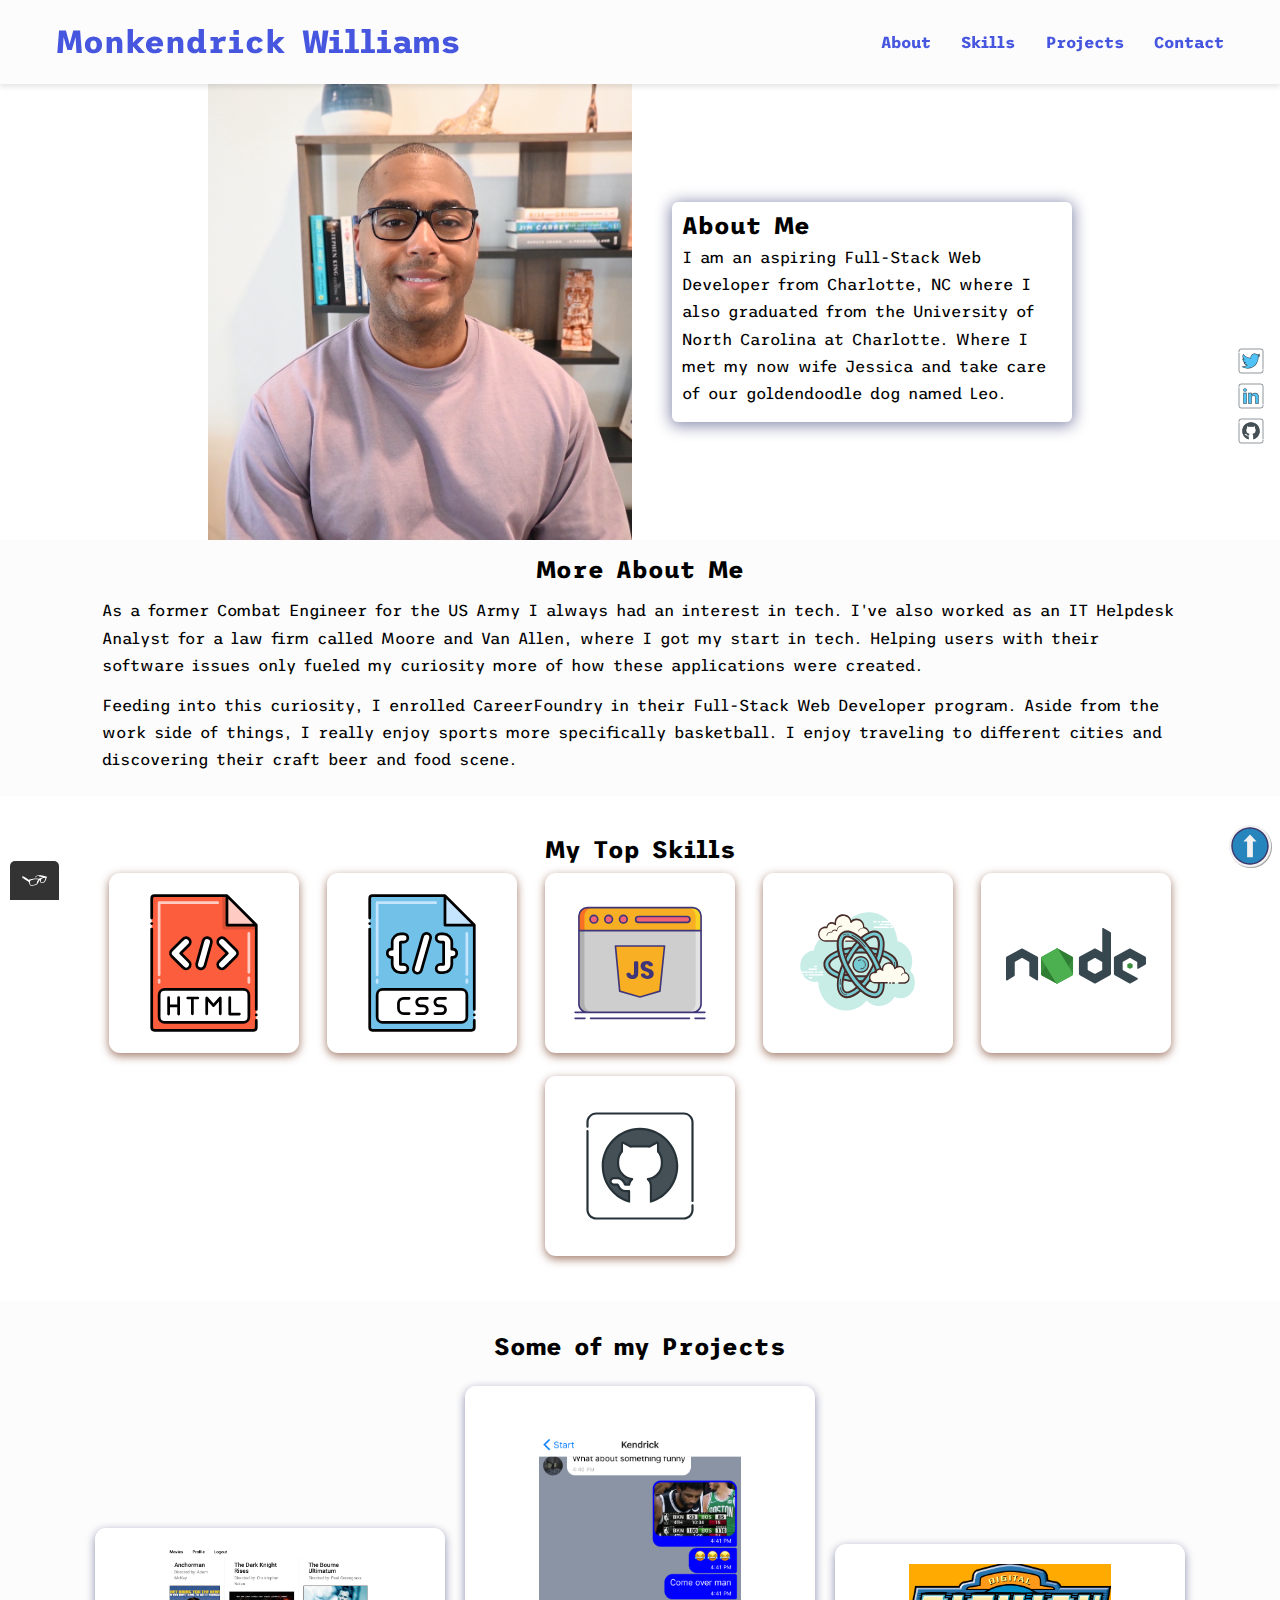
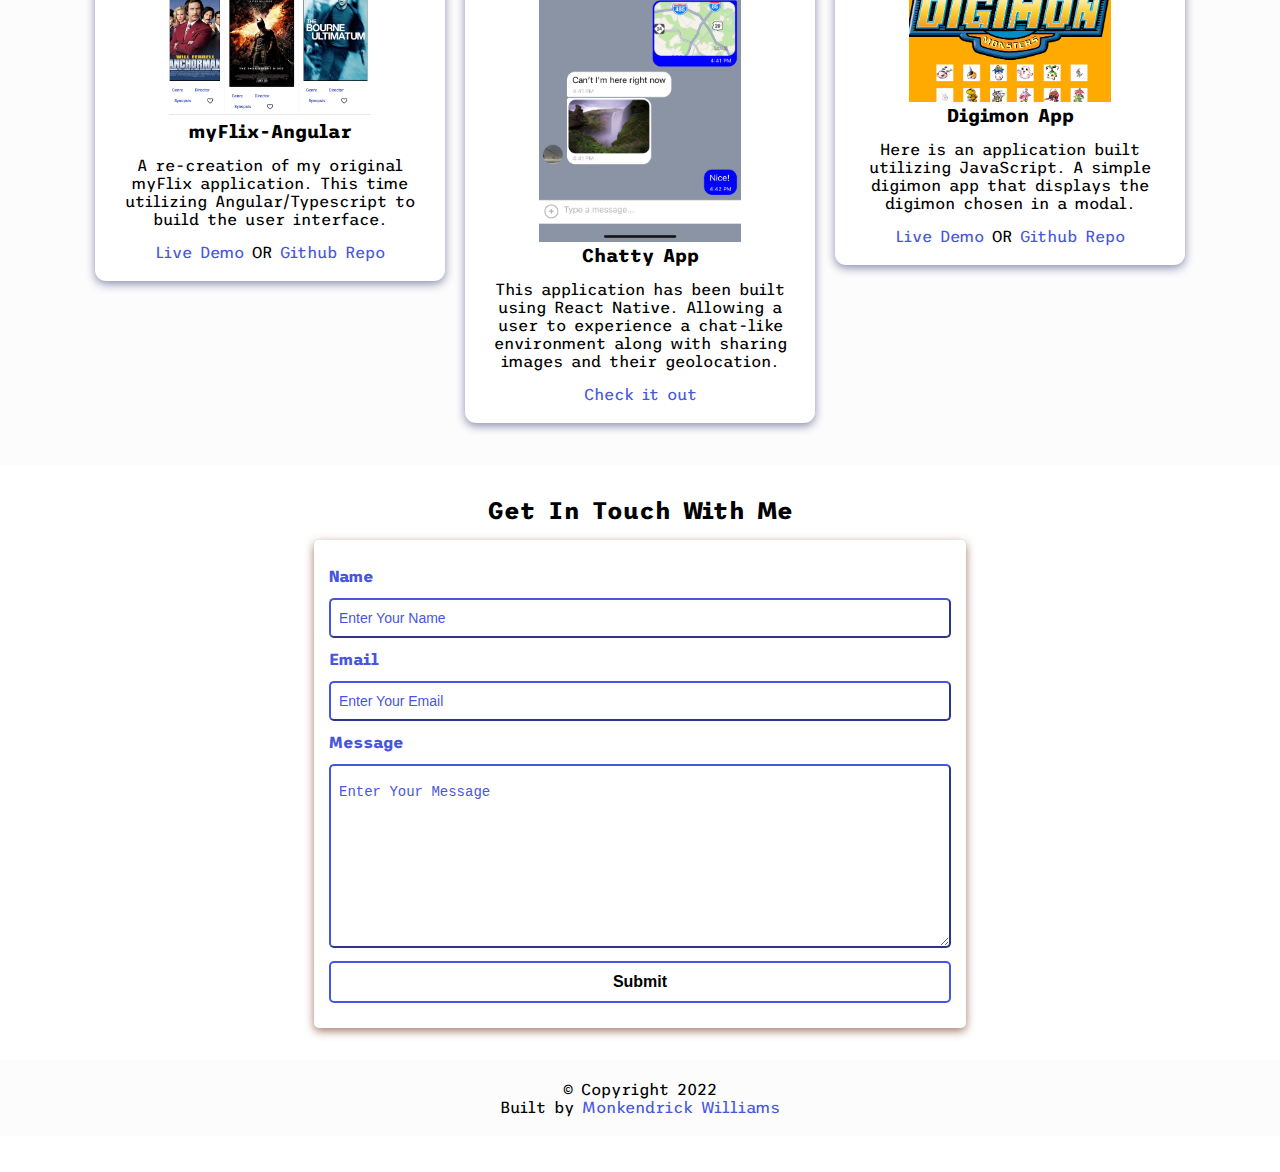
==== commit 4163fa50: "added Digimon app" ====
--- a/index.html
+++ b/index.html
@@ -101,15 +101,15 @@
         <a href="https://github.com/mcompass11/Chatty" target="_blank" class="project-link">Check it out</a>
       </div>
       <div class="project-container project-card">
-        <img src="img/pokemon.png" alt="" loading="lazy" class="project-pic" />
-        <h3 class="project-title">Pokemon App</h3>
+        <img src="img/digimon.png" alt="" loading="lazy" class="project-pic" />
+        <h3 class="project-title">Digimon App</h3>
         <p class="project-details">
-          Here is my first application built utilizing JavaScript. A simple pokemon app that displays the pokemon chosen
+          Here is an application built utilizing JavaScript. A simple digimon app that displays the digimon chosen
           in a modal.
         </p>
-        <a href="https://mcompass11.github.io/My-1st-App/" target="_blank" class="project-link">Live Demo</a>
+        <a href="https://mcompass11.github.io/Digimon-App/" target="_blank" class="project-link">Live Demo</a>
         OR
-        <a href="https://github.com/mcompass11/My-1st-App" target="_blank" class="project-link">Github Repo</a>
+        <a href="https://github.com/mcompass11/Digimon-App" target="_blank" class="project-link">Github Repo</a>
       </div>
     </div>
   </section>
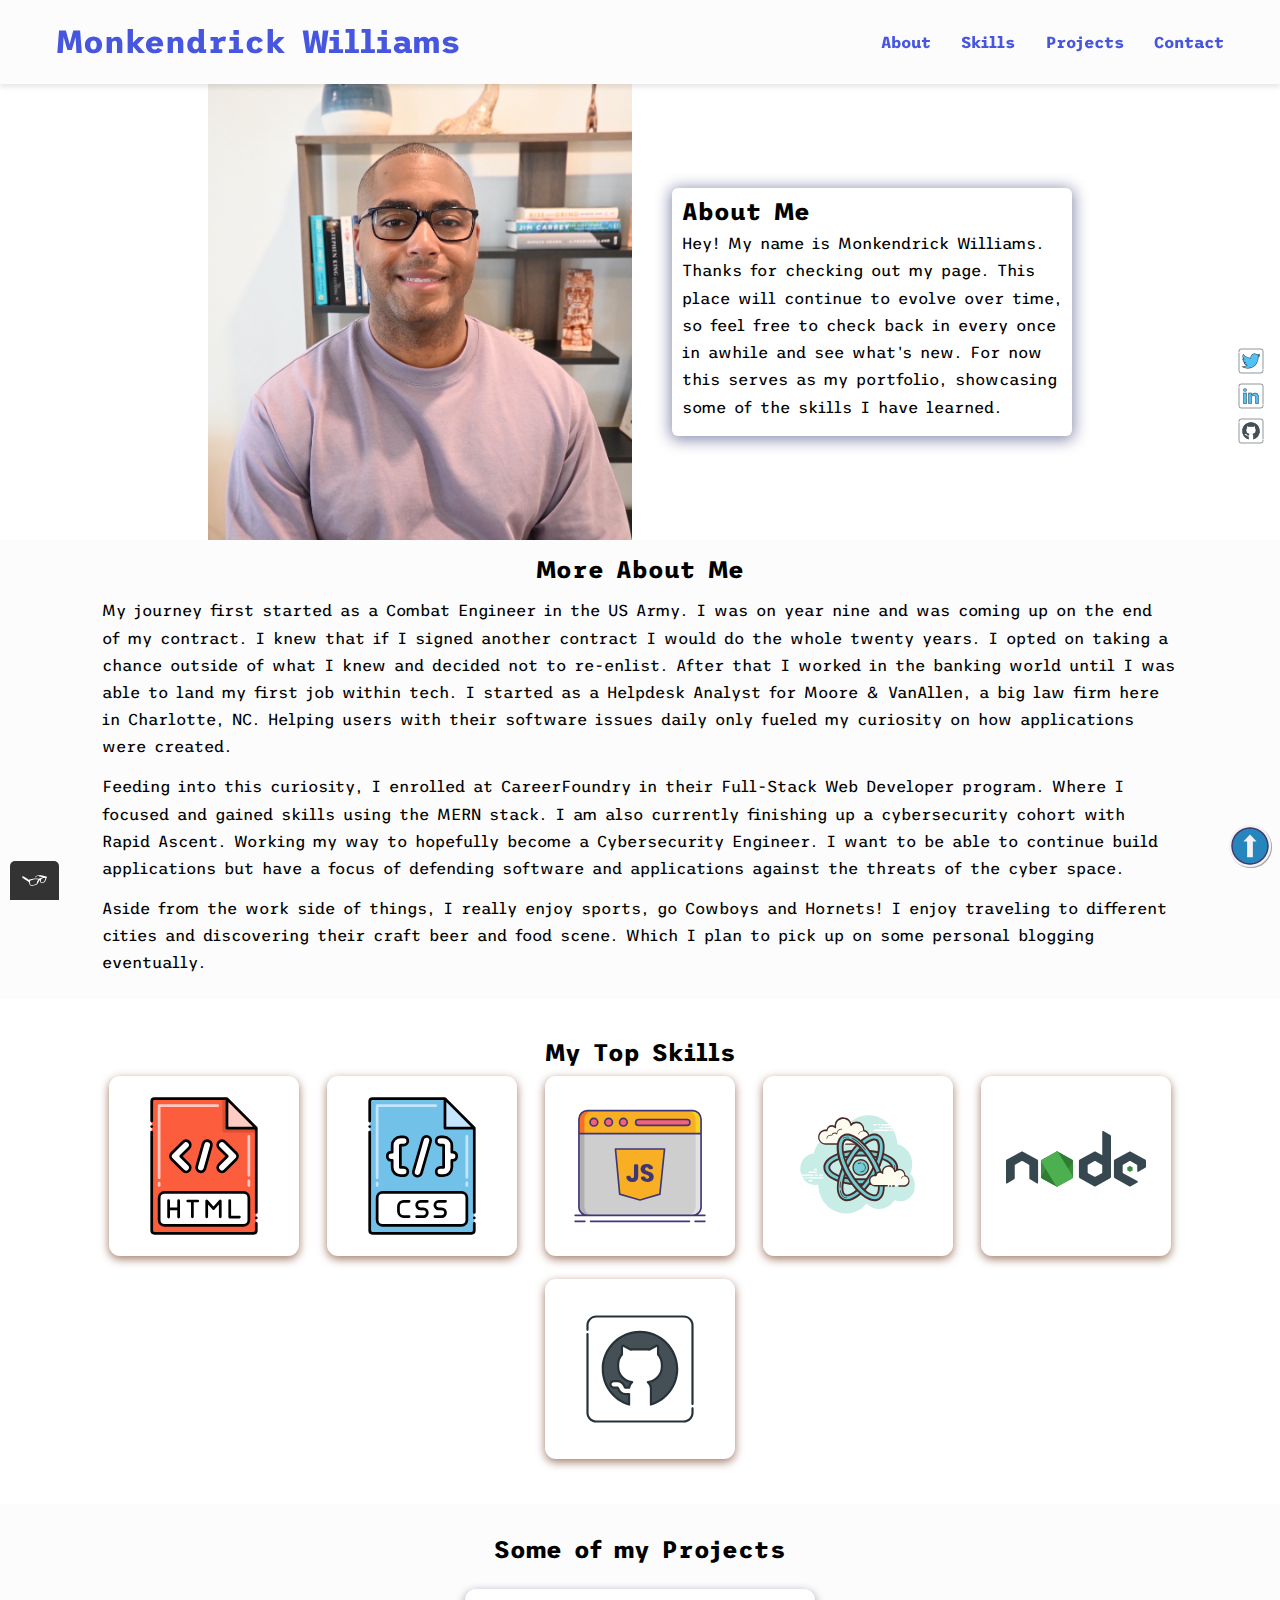
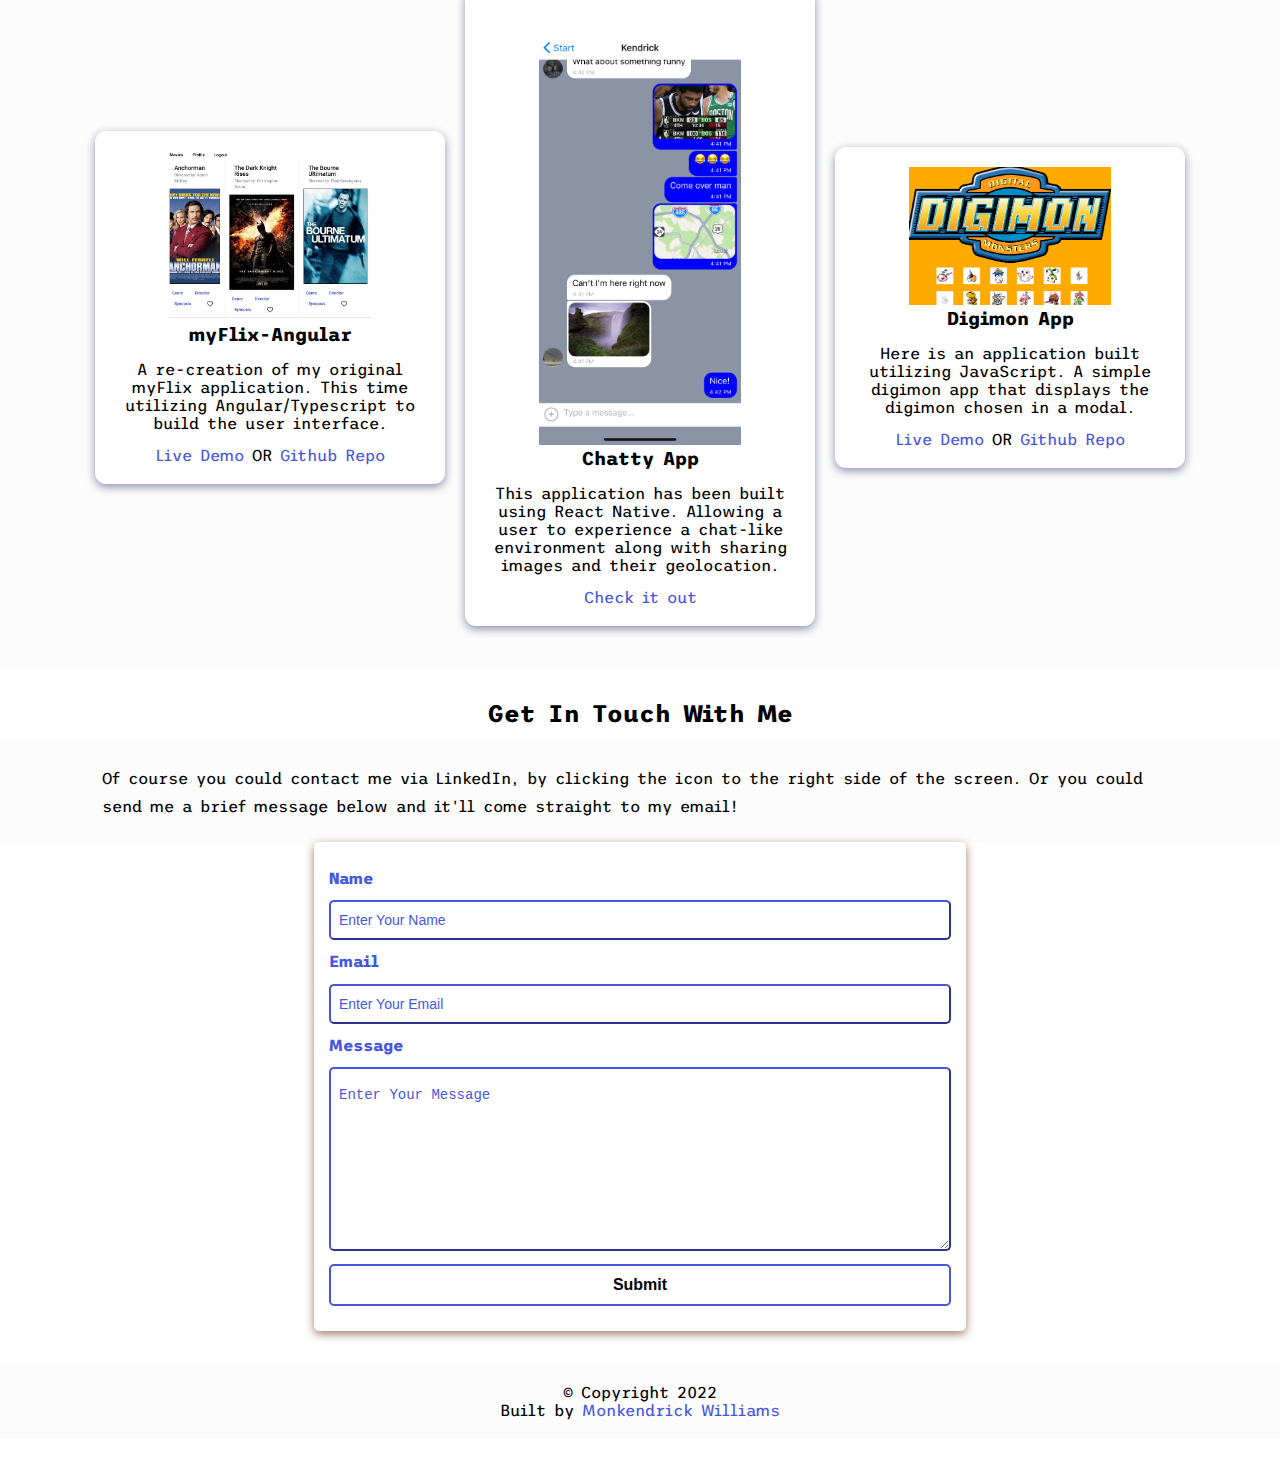
==== commit 84375f96: "updated context of about me" ====
--- a/index.html
+++ b/index.html
@@ -39,9 +39,9 @@
     <div class="bio animate__animated animate__shakeX">
       <h2 class="bio-title">About Me</h2>
       <p class="bio-text">
-        I am an aspiring Full-Stack Web Developer from Charlotte, NC where I also graduated from the
-        University of North Carolina at Charlotte. Where I met my now wife Jessica and take care of our
-        goldendoodle dog named Leo.
+         Hey! My name is Monkendrick Williams. Thanks for checking out my page. This place will continue to 
+        evolve over time, so feel free to check back in every once in awhile and see what's new. For now this serves 
+        as my portfolio, showcasing some of the skills I have learned.
       </p>
     </div>
   </section>
@@ -49,15 +49,22 @@
   <section class="more-about">
     <h2>More About Me</h2>
     <p>
-      As a former Combat Engineer for the US Army I always had an interest in tech.
-      I've also worked as an IT Helpdesk Analyst for a law firm called Moore and Van Allen, where I got my start
-      in tech. Helping users with their software issues only fueled my curiosity more of how these applications
-      were created.
+       My journey first started as a Combat Engineer in the US Army. I was on year nine and was coming up on the end of my contract.
+       I knew that if I signed another contract I would do the whole twenty years. I opted on taking a chance outside of what I knew
+       and decided not to re-enlist. After that I worked in the banking world until I was able to land my first job within tech.
+       I started as a Helpdesk Analyst for Moore & VanAllen, a big law firm here in Charlotte, NC. Helping users with their software
+       issues daily only fueled my curiosity on how applications were created. 
     </p>
     <p>
-      Feeding into this curiosity, I enrolled CareerFoundry in their Full-Stack Web Developer program.
-      Aside from the work side of things, I really enjoy sports more specifically basketball. I enjoy traveling to
-      different cities and discovering their craft beer and food scene.
+      Feeding into this curiosity, I enrolled at CareerFoundry in their Full-Stack Web Developer program. Where I focused and gained
+      skills using the MERN stack. I am also currently finishing up a cybersecurity cohort with Rapid Ascent. Working my way to 
+      hopefully become a Cybersecurity Engineer. I want to be able to continue build applications but have a focus of defending 
+      software and applications against the threats of the cyber space. 
+    </p>
+    <p>
+      Aside from the work side of things, I really enjoy sports, go Cowboys and Hornets! I enjoy traveling to
+      different cities and discovering their craft beer and food scene. Which I plan to pick up on some personal blogging
+      eventually. 
     </p>
   </section>
 
@@ -74,6 +81,10 @@
         <img src="img/github_icon.svg" alt="" loading="lazy" class="icon icon-card" />
       </div>
     </div>
+  </section>
+
+  <section class="achievements" id="achievements">
+    <h2></h2>
   </section>
 
   <section class="projects" id="projects">
@@ -116,6 +127,12 @@
 
   <section class="contact" id="contact">
     <h2>Get In Touch With Me</h2>
+    <section class="more-about">
+      <p>
+        Of course you could contact me via LinkedIn, by clicking the icon to the right side of the screen.
+        Or you could send me a brief message below and it'll come straight to my email!
+      </p>
+    </section>
     <div class="contact-form-container">
       <div class="contact-form">
         <form action="https://formspree.io/f/xzboykpd" method="POST">
